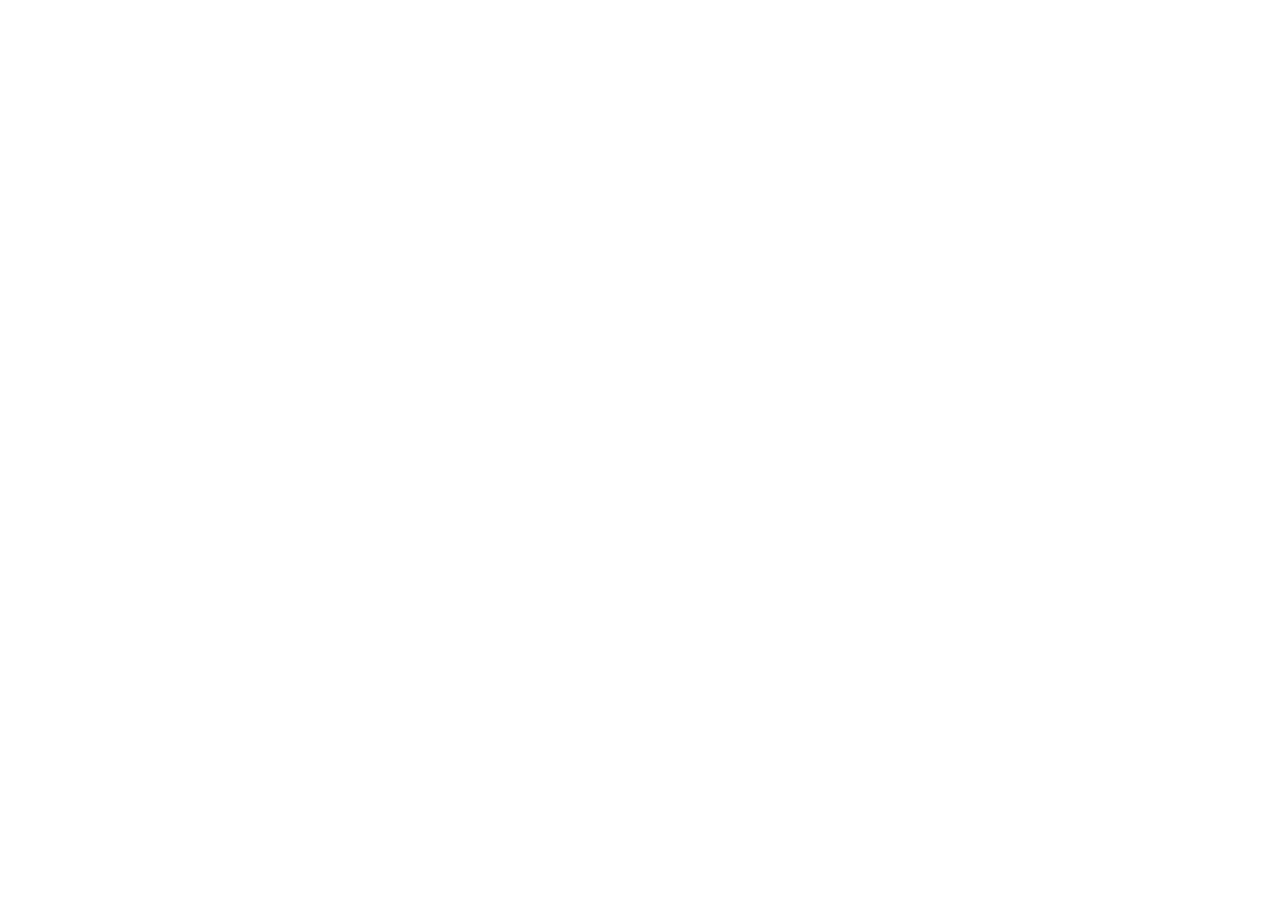
==== public/index.html @ 62c2304f "Initial Commit" ====
<!DOCTYPE html>
<html>
  <head>
    <meta charset="utf-8">
    <title></title>
    <meta name="viewport" content="width=device-width, initial-scale=1">
    <link rel="stylesheet" href="/css/main.css">
    <script async defer src="https://buttons.github.io/buttons.js"></script>
  </head>
  <body>
    <div id="app"></div>
    <script src="/js/components/vendor.js"></script>
    <script src="/js/components/realEstate.js"></script>
  </body>
</html>
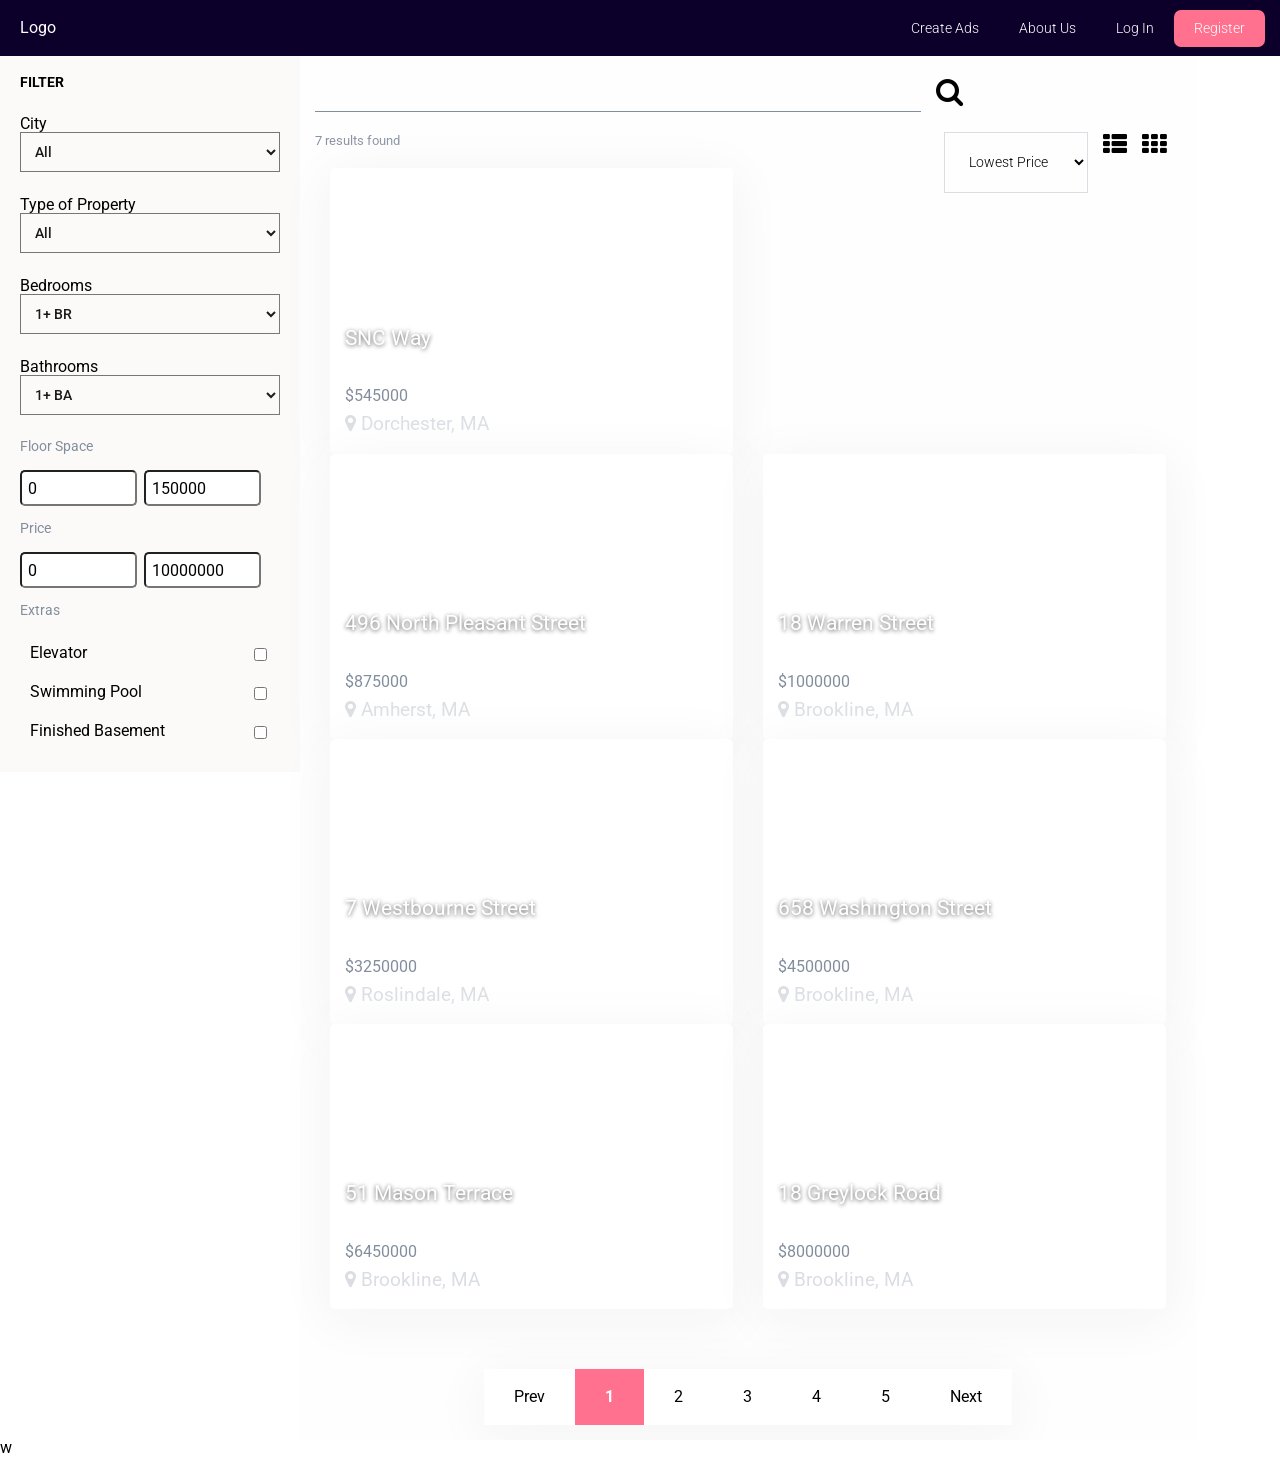
==== commit 2c6ad92a: "Add README" ====
--- a/public/index.html
+++ b/public/index.html
@@ -4,12 +4,14 @@
     <meta charset="utf-8">
     <title></title>
     <meta name="viewport" content="width=device-width, initial-scale=1">
-    <link rel="stylesheet" href="/css/main.css">
+    <link rel="stylesheet" href="./css/main.css">
+    <link href="https://stackpath.bootstrapcdn.com/font-awesome/4.7.0/css/font-awesome.min.css" rel="stylesheet" integrity="sha384-wvfXpqpZZVQGK6TAh5PVlGOfQNHSoD2xbE+QkPxCAFlNEevoEH3Sl0sibVcOQVnN" crossorigin="anonymous">
     <script async defer src="https://buttons.github.io/buttons.js"></script>
   </head>
   <body>
     <div id="app"></div>
-    <script src="/js/components/vendor.js"></script>
-    <script src="/js/components/realEstate.js"></script>
+    <script src="./js/components/vendor.js"></script>
+    <script src="./js/components/realEstate.js"></script>
   </body>
 </html>
+w
--- a/public/css/main.css
+++ b/public/css/main.css
@@ -0,0 +1 @@
+@import url("https://fonts.googleapis.com/css?family=Roboto:300,400,500,700");a,abbr,acronym,address,applet,article,aside,audio,b,big,blockquote,body,canvas,caption,center,cite,code,dd,del,details,dfn,div,dl,dt,em,embed,fieldset,figcaption,figure,footer,form,h1,h2,h3,h4,h5,h6,header,hgroup,html,i,iframe,img,ins,kbd,label,legend,li,mark,menu,nav,object,ol,output,p,pre,q,ruby,s,samp,section,small,span,strike,strong,sub,summary,sup,table,tbody,td,tfoot,th,thead,time,tr,tt,u,ul,var,video{margin:0;padding:0;border:0;font-size:100%;font:inherit;vertical-align:baseline}article,aside,details,figcaption,figure,footer,header,hgroup,menu,nav,section{display:block}body{line-height:1}ol,ul{list-style:none}blockquote,q{quotes:none}blockquote:after,blockquote:before,q:after,q:before{content:'';content:none}table{border-collapse:collapse;border-spacing:0}*,body,html{font-family:'Roboto', sans-serif;box-sizing:border-box}header{background:#0c002b;color:white;display:-ms-flexbox;display:flex;-ms-flex-pack:justify;justify-content:space-between;padding:20px 15px}header .logo{padding-left:5px}header nav a{text-decoration:none;padding:7px 20px;color:white;font-weight:300;font-size:.9rem}header nav a:hover{color:#ff718e}header nav a.register-btn{background:#ff718e;padding:10px 20px;text-align:center;color:white;border-radius:7px}#content-area{overflow:auto;width:100%}#filter{background:rgba(250,247,245,0.6);width:30%;display:inline-block;float:left;max-width:300px}#filter .inside{padding:20px}#filter h4{font-size:.9rem;margin-bottom:25px;font-weight:700;text-transform:uppercase}#filter select{background:transparent;padding:10px;font-size:14px;font-weight:500;color:#1b1b1b;display:block;margin-bottom:25px;width:100%}#filter .filters .title{font-size:.9rem;display:block;margin-bottom:1rem;color:#828d9d}#filter .filters input[type="text"]{border-radius:5px;font-size:1rem;padding:.4rem;width:45%;display:inline-block;margin-right:2.5%;margin-bottom:1rem}#filter .filters.extras label{display:-ms-flexbox;display:flex;-ms-flex-pack:justify;justify-content:space-between;padding:10px}#listings{width:70%;display:inline-block;float:left;padding:15px;background:#fffeff}#listings .search-area input[type="text"]{width:70%;background:transparent;font-size:2rem;border:none;border-bottom:1px solid #828d9d;margin-bottom:20px;font-weight:100;color:#dadde2;outline:none}#listings .search-area i{margin-left:15px;font-size:1.8rem;background:transparent}#listings .sortby-area{margin-bottom:20px}#listings .sortby-area .results{font-size:.8rem;color:#828d9d;display:-ms-flexbox;display:flex;-ms-flex-align:center;align-items:center;display:inline-block}#listings .sortby-area .sort-options{float:right}#listings .sortby-area .sort-options select{font-size:.9rem;font-weight:300;border:1px solid #dadde2;background:transparent;padding:20px;margin-right:15px;display:inline-block;vertical-align:top;margin-right:15px}#listings .sortby-area .sort-options .view{display:inline-block}#listings .sortby-area .sort-options .view .fa{margin-right:15px;font-size:1.5rem}#listings .sortby-area .sort-options .view .fa:hover{color:#ff718e}#listings .listings-results{margin-bottom:60px}#listings .listings-results .listing{background:#fff;border-radius:5px;box-shadow:0 9px 54px 4px #f4f4f4}#listings .listings-results .listing-img{position:relative;color:white;padding:15px;background-size:cover !important;background-position:50% 50%;min-height:200px;border-top-left-radius:5px;border-top-right-radius:5px;transition:all .5s ease-in-out}#listings .listings-results .listing-img:hover{cursor:pointer}#listings .listings-results .listing-img:hover .details{opacity:1}#listings .listings-results .listing-img:hover .address{opacity:0}#listings .listings-results .listing-img .address{font-size:1.3rem;text-transform:capitalize;position:absolute;bottom:20px;opacity:1;transition:all .5s ease-in-out;text-shadow:0 1px 4px #5b5b5b}#listings .listings-results .listing-img .details{transition:all .5s ease-in-out;opacity:0;padding:30px;border-top-left-radius:5px;border-top-right-radius:5px;position:absolute;top:0;left:0;bottom:0;right:0;background:rgba(78,2,229,0.8);background:linear-gradient(135deg, rgba(78,2,229,0.8) 0%, rgba(157,28,237,0.8) 100%);filter:progid:DXImageTransform.Microsoft.gradient( startColorstr= '#4e02e5', endColorstr= '#9d1ced', GradientType=1 )}#listings .listings-results .listing-img .details .user-img{width:35px;height:35px;border-radius:50%;background:url("https://cdn.extra.ie/wp-content/uploads/2019/07/09131138/daniel-sturridge-dog-3.jpg") no-repeat center center;background-size:cover;border:2px solid white;display:inline-block}#listings .listings-results .listing-img .details .user-details{vertical-align:top;display:inline-block}#listings .listings-results .listing-img .details .user-details .user-name{display:block;color:#fff;font-size:.9rem;font-weight:300;margin-top:5px}#listings .listings-results .listing-img .details .user-details .post-date{margin-top:5px;font-size:.9rem;display:block;color:rgba(255,255,255,0.7)}#listings .listings-results .listing-img .details .listing-details{margin-top:20px;margin-bottom:10px}#listings .listings-results .listing-img .details .listing-details .fa-square-o{display:inline-block;font-size:20px;margin-right:10px}#listings .listings-results .listing-img .details .listing-details span{font-weight:300;font-size:.8rem;display:inline-block;vertical-align:top;position:relative;top:3.5px}#listings .listings-results .listing-img .details .listing-details .bd-ba-icons{margin-top:10px;display:-ms-flexbox;display:flex;-ms-flex-pack:justify;justify-content:space-between;position:absolute}#listings .listings-results .listing-img .details .listing-details .bd-ba-icons .fa{font-size:20px;margin-right:10px}#listings .listings-results .listing-img .details .listing-details .bd-ba-icons .fa-bath{margin-left:20px}#listings .listings-results .listing-img .details .listing-details .bd-ba-icons span{font-weight:300;font-size:.8rem;display:inline-block;vertical-align:top;position:relative;top:3.5px}#listings .listings-results .listing-img .details .listing-details .floor-space{margin-bottom:10px}#listings .listings-results .bottom-info{padding:20px 15px}#listings .listings-results .bottom-info .price{font-size:1rem;display:block;margin-bottom:10px;color:#828d9d}#listings .listings-results .bottom-info .location{font-size:1.2rem;display:block;color:#dadde2}#pagination{text-align:center}#pagination .pages{display:inline-block;background:white;box-shadow:0 9px 54px 4px #f4f4f4}#pagination .pages li{padding:20px 30px;display:inline-block}#pagination .pages li:hover,#pagination .pages li.active{color:white;font-weight:700;background:#ff718e;cursor:pointer}.col-md-3{width:25%;display:inline-block;vertical-align:top;padding:0 15px}.col-md-9{width:75%;display:inline-block}.col-lg-6{width:50%;display:inline-block;vertical-align:top;padding:0 15px}
